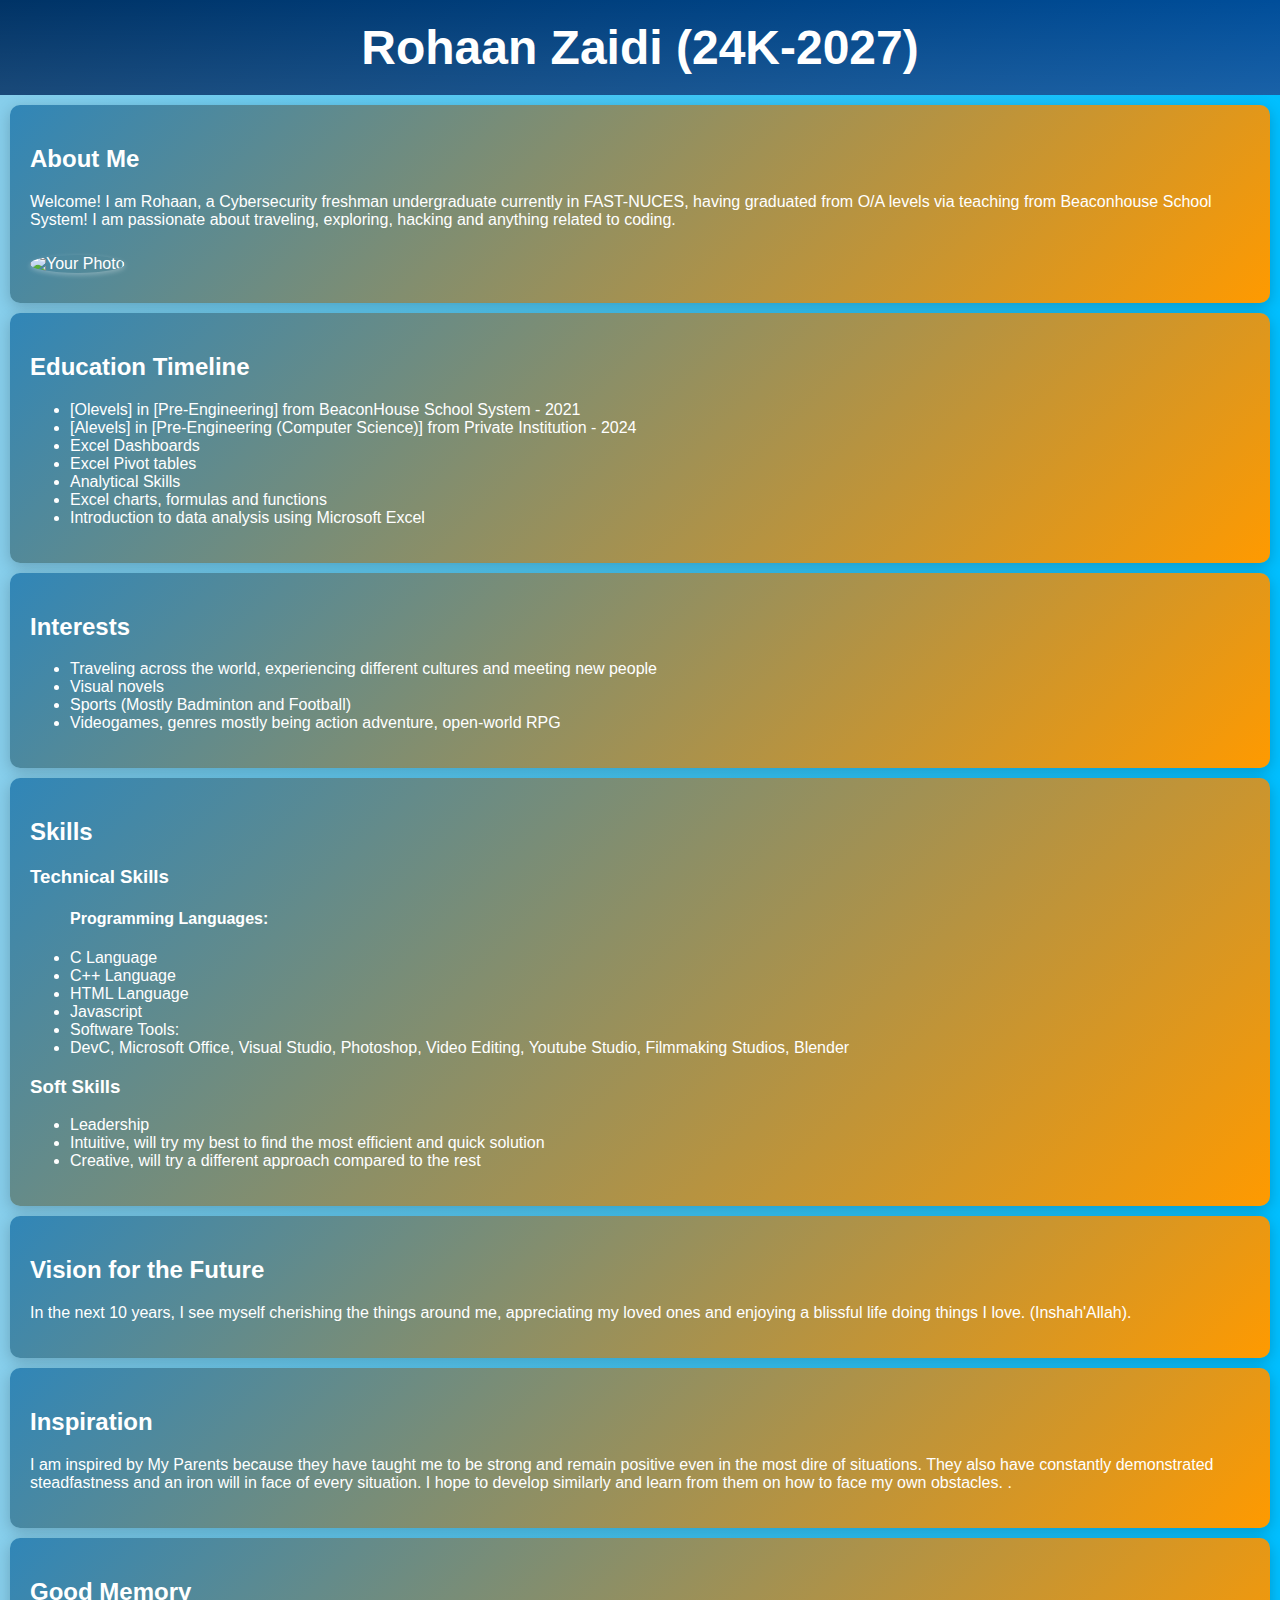
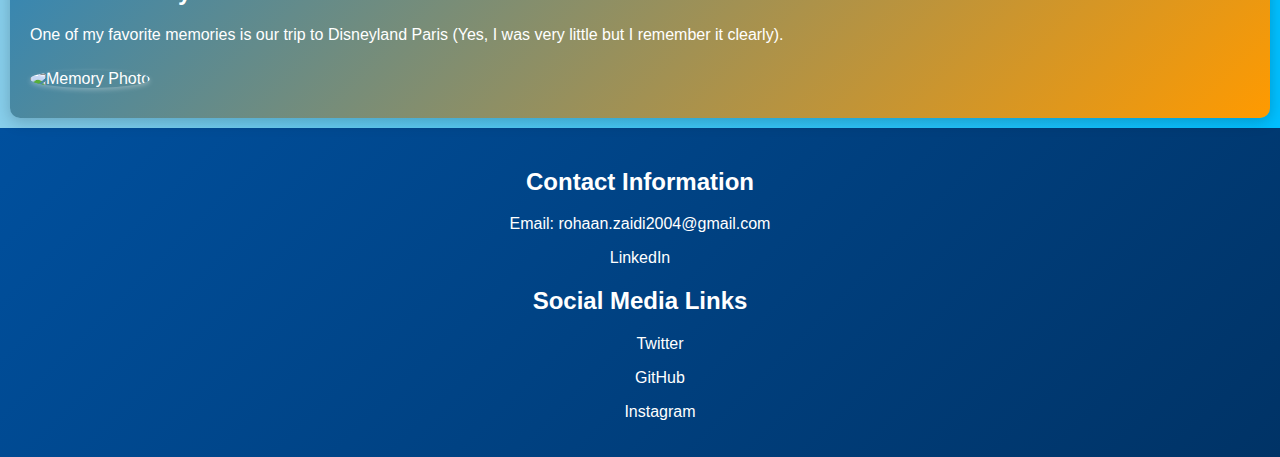
==== index.html @ 5b6cb92b "Update and rename Index.html to index.html" ====
<!DOCTYPE html>
<html lang="en">
<head>
    <meta charset="UTF-8">
    <meta name="viewport" content="width=device-width, initial-scale=1.0">
    <title>Rohaan Zaidi - Portfolio</title>
    <link rel="stylesheet" href="Index.css">
</head>
<body>
    <header>
        <h1>Rohaan Zaidi (24K-2027)</h1>
    </header>

    <section id="about">
        <h2>About Me</h2>
        <p>Welcome! I am Rohaan, a Cybersecurity freshman undergraduate currently in FAST-NUCES, having graduated from O/A levels via teaching from Beaconhouse School System!
             I am passionate about traveling, exploring, hacking and anything related to coding.</p>
        <img src="c:\Users\rohaa\Downloads\irl pfp blue background.png" alt="Your Photo" class="profile-photo">
    </section>

    <section id="education">
        <h2>Education Timeline</h2>
        <ul>
            <li>[Olevels] in [Pre-Engineering] from BeaconHouse School System - 2021</li>
            <li>[Alevels] in [Pre-Engineering (Computer Science)] from Private Institution - 2024</li>
            <li>Excel Dashboards</li>
            <li>Excel Pivot tables</li>
            <li>Analytical Skills</li>
            <li>Excel charts, formulas and functions</li>
            <li>Introduction to data analysis using Microsoft Excel</li>
        </ul>
    </section>

    <section id="interests">
        <h2>Interests</h2>
        <ul>
            <li>Traveling across the world, experiencing different cultures and meeting new people</li>
            <li>Visual novels</li>
            <li>Sports (Mostly Badminton and Football)</li>
            <li>Videogames, genres mostly being action adventure, open-world RPG</li>
        </ul>
    </section>

    <section id="skills">
        <h2>Skills</h2>
        <h3>Technical Skills</h3>
        <ul>
            <h4>Programming Languages:</h4>
            <li>C Language</li>
            <li>C++ Language</li>
            <li>HTML Language</li>
            <li>Javascript</li>
            <li>Software Tools:</li>
            <li>DevC, Microsoft Office, Visual Studio, Photoshop, Video Editing, Youtube Studio, Filmmaking Studios, Blender</li>
        
        </ul>
        <h3>Soft Skills</h3>
        <ul>
            <li>Leadership</li>
            <li>Intuitive, will try my best to find the most efficient and quick solution</li>
            <li>Creative, will try a different approach compared to the rest</li>
        </ul>
    </section>

    <section id="vision">
        <h2>Vision for the Future</h2>
        <p>In the next 10 years, I see myself cherishing the things around me, appreciating my loved ones and enjoying a blissful life doing things I love. (Inshah'Allah).</p>
    </section>

    <section id="inspiration">
        <h2>Inspiration</h2>
        <p>I am inspired by My Parents because they have taught me to be strong and remain positive even in the most dire of situations.
        They also have constantly demonstrated steadfastness and an iron will in face of every situation.
        I hope to develop similarly and learn from them on how to face my own obstacles. .</p>
    </section>

    <section id="memory">
        <h2>Good Memory</h2>
        <p>One of my favorite memories is our trip to Disneyland Paris (Yes, I was very little but I remember it clearly).</p>
        <img src="C:\Users\rohaa\Downloads\memorable experience.jpg" alt="Memory Photo" class="memory-photo">
    </section>

    <footer>
        <h2>Contact Information</h2>
        <p>Email: rohaan.zaidi2004@gmail.com</p>
        <p><a href="https://www.linkedin.com/in/rohaan-zaidi-55453a263/">LinkedIn</a></p>
        <h2>Social Media Links</h2>
        <ul>
            <p><a href="https://x.com/rohaan_zaidi">Twitter</a></p>
            <p><a href="https://github.com/RohaanZaidi">GitHub</a></p>
            <p><a href="https://www.instagram.com/fractalqualia/">Instagram</a></p>
        </ul>
    </footer>
</body>
</html>
---- Index.css ----
body{
     background: linear-gradient(90deg, #87CEEB 0%, #00BFFF 100%);
        margin: 0;
         padding: 0;
          color: #333;
           font-family: 'Saira Condensed', sans-serif;
         }

header {
        background: linear-gradient(135deg, #003366, #00509E); 
        color: white;
        padding: 20px 0;
        text-align: center;
        position: relative;
         }

header::before{
     content: "";
      position: absolute;
       top: 0;
        left: 0;
         width: 100%;
          height: 100%;
           background: linear-gradient(0deg, rgba(255, 255, 255, 0.1) 0%, rgba(255,255,255,0) 100%);
            z-index: 1;
         }

h1{ margin: 0;
     font-size: 3rem;
     }

     section {
        padding: 20px;
        margin: 10px;
        background: linear-gradient(135deg, #3086b8, #FF9A00);
        border-radius: 10px;
        box-shadow: 0 4px 15px rgba(0, 0, 0, 0.2);
        position: relative;
        z-index: 2;
        color: #fff; 
    }

.profile-photo{
     max-width: 200px;
      border-radius: 50%;
       margin: 10px 0;
        box-shadow: 0 2px 5px rgba(255, 255, 255, 0.3);
     }
.memory-photo{
    max-width: 2000px;
      border-radius: 100%;
       margin: 10px 0;
        box-shadow: 0 2px 5px rgba(255, 255, 255, 0.3);
     }

footer {
        text-align: center;
        padding: 20px;
        background: linear-gradient(135deg, #00509E, #003366);
        color: white;
        position: relative;
        z-index: 1;
    }

footer a{
     color: white;
      text-decoration: none;
     }

footer a:hover {
     text-decoration: underline;
     }
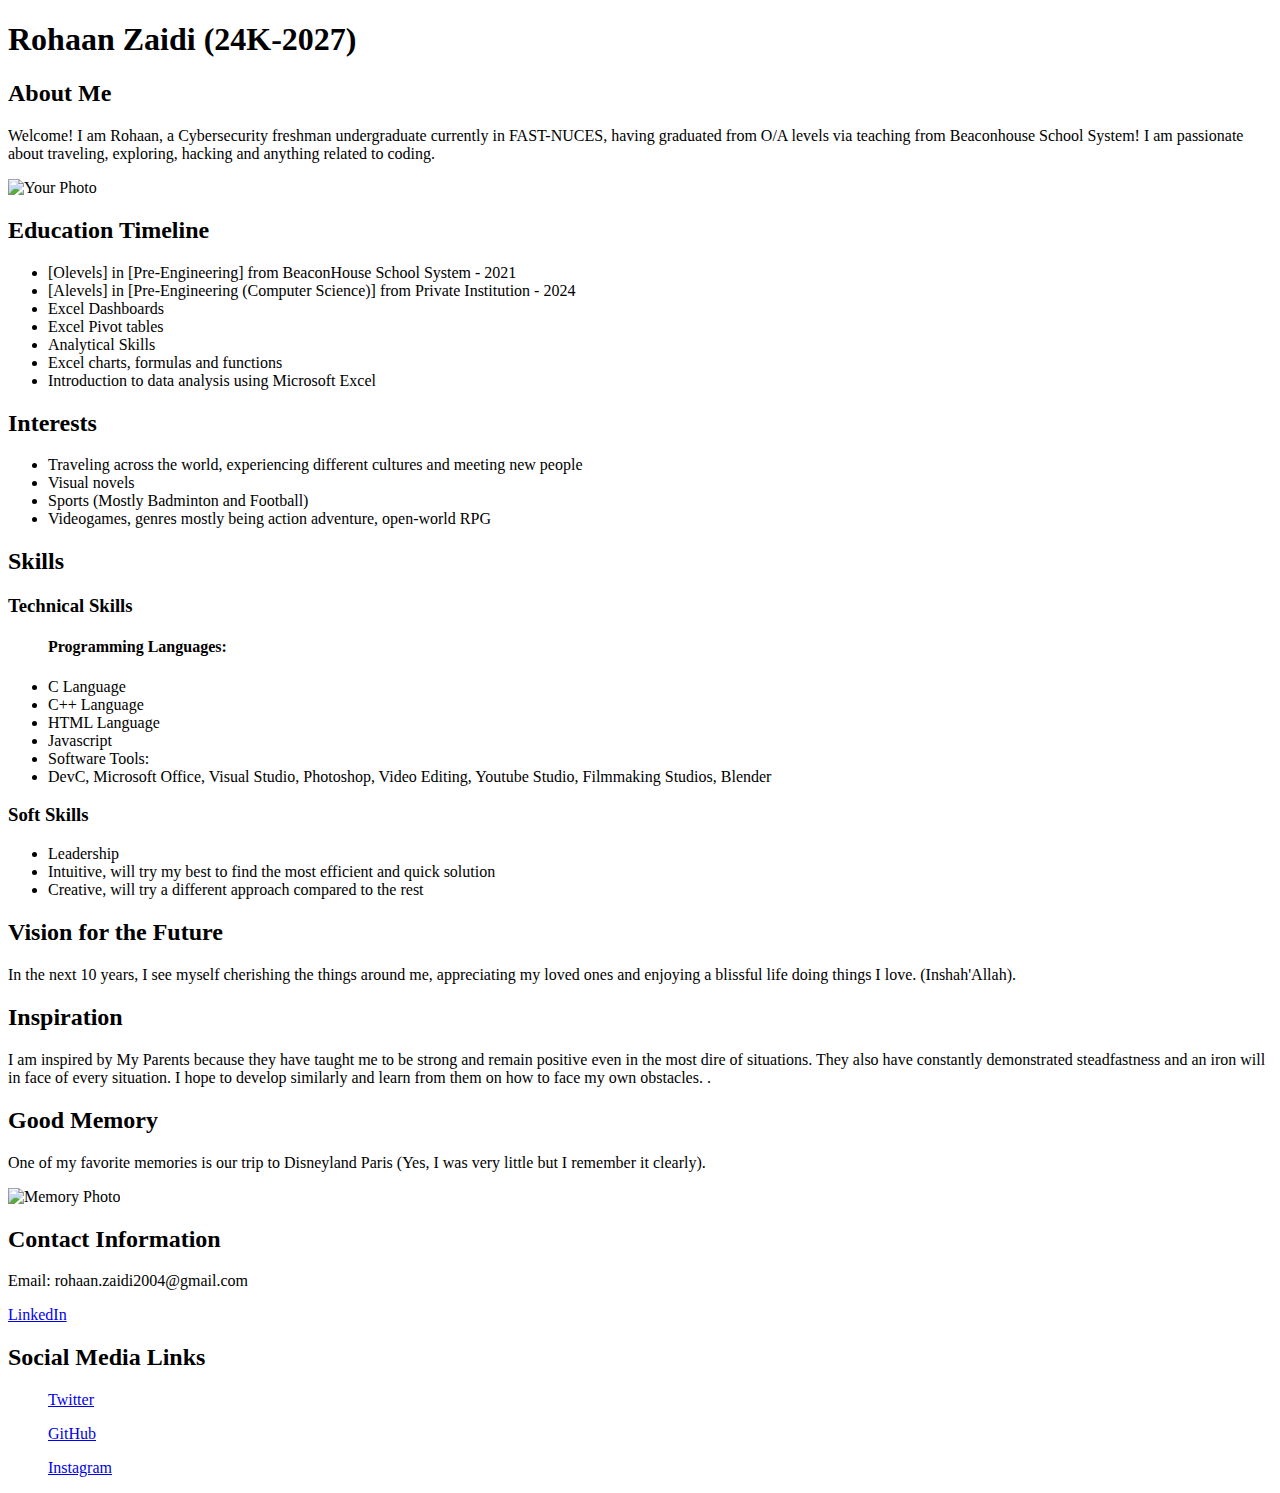
==== commit 3abe4ff1: "Update index.html" ====
--- a/index.html
+++ b/index.html
@@ -4,7 +4,7 @@
     <meta charset="UTF-8">
     <meta name="viewport" content="width=device-width, initial-scale=1.0">
     <title>Rohaan Zaidi - Portfolio</title>
-    <link rel="stylesheet" href="Index.css">
+    <link rel="stylesheet" href="style.css">
 </head>
 <body>
     <header>
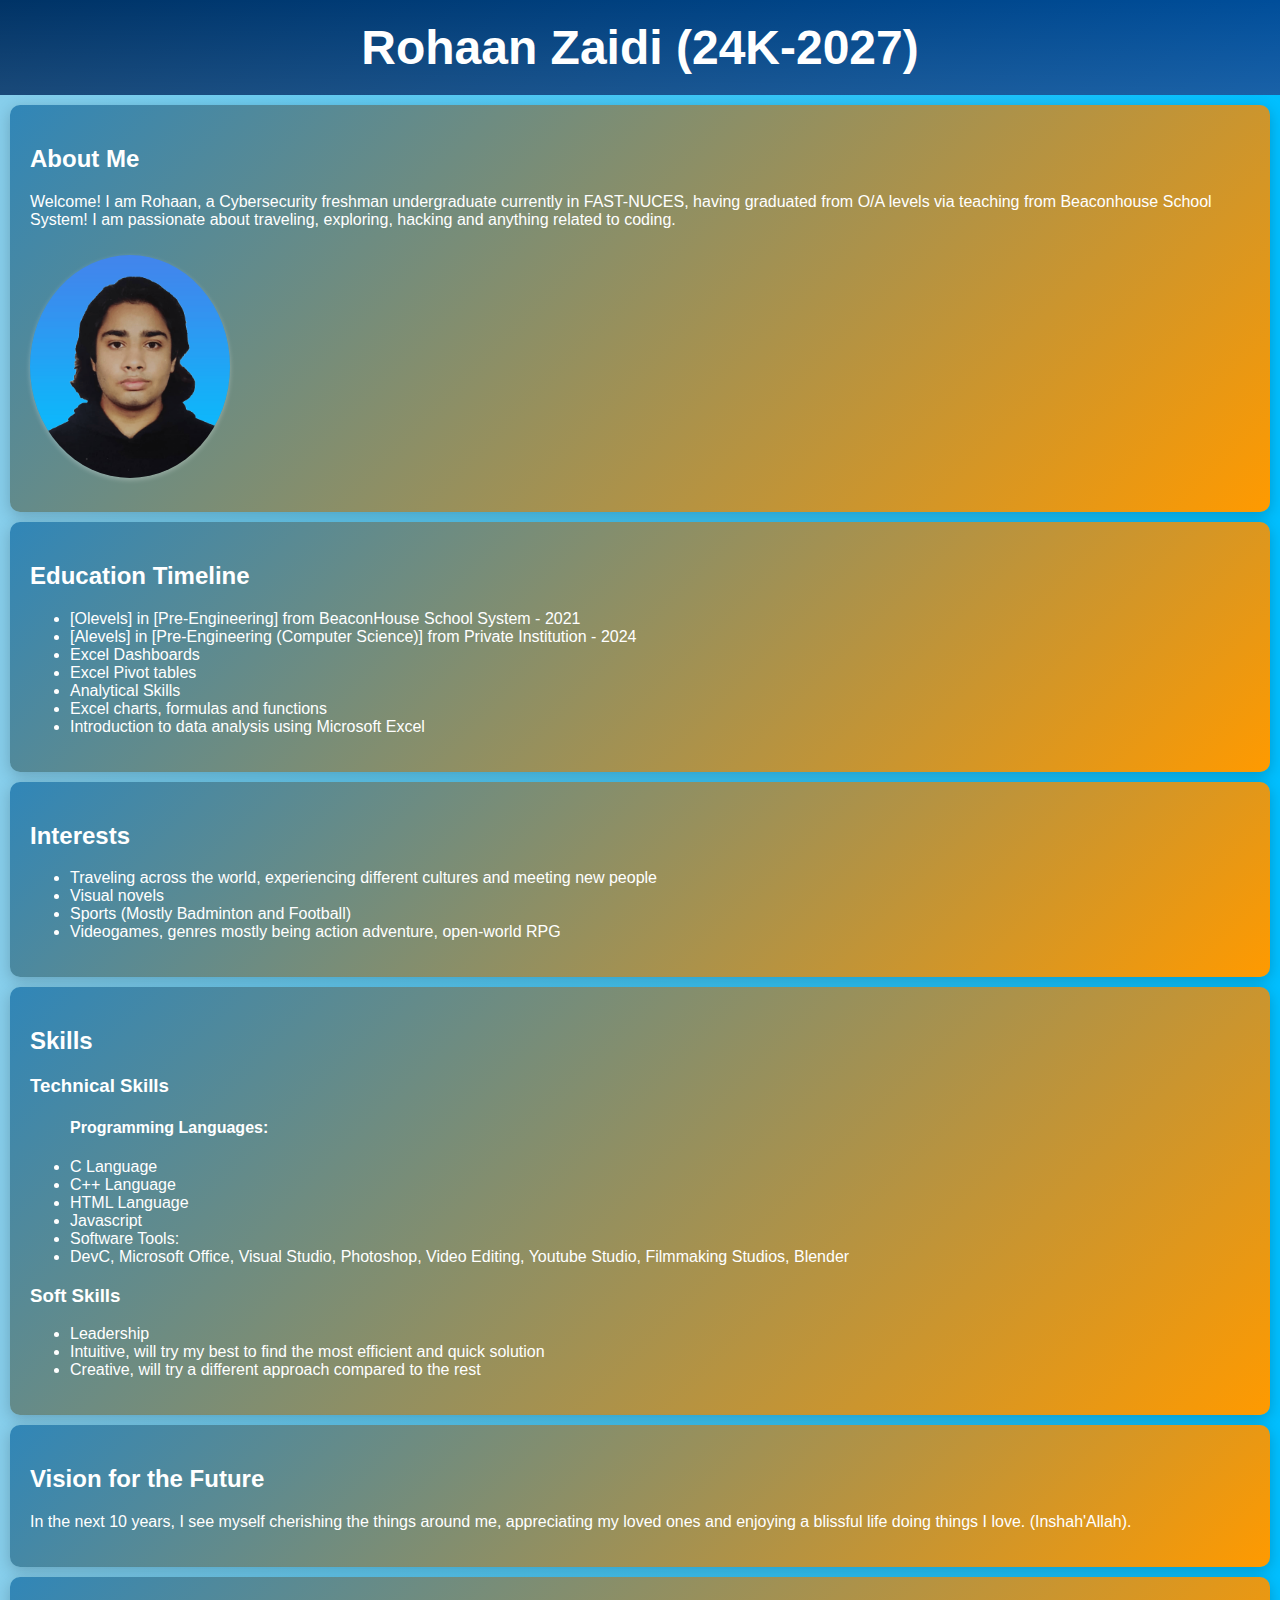
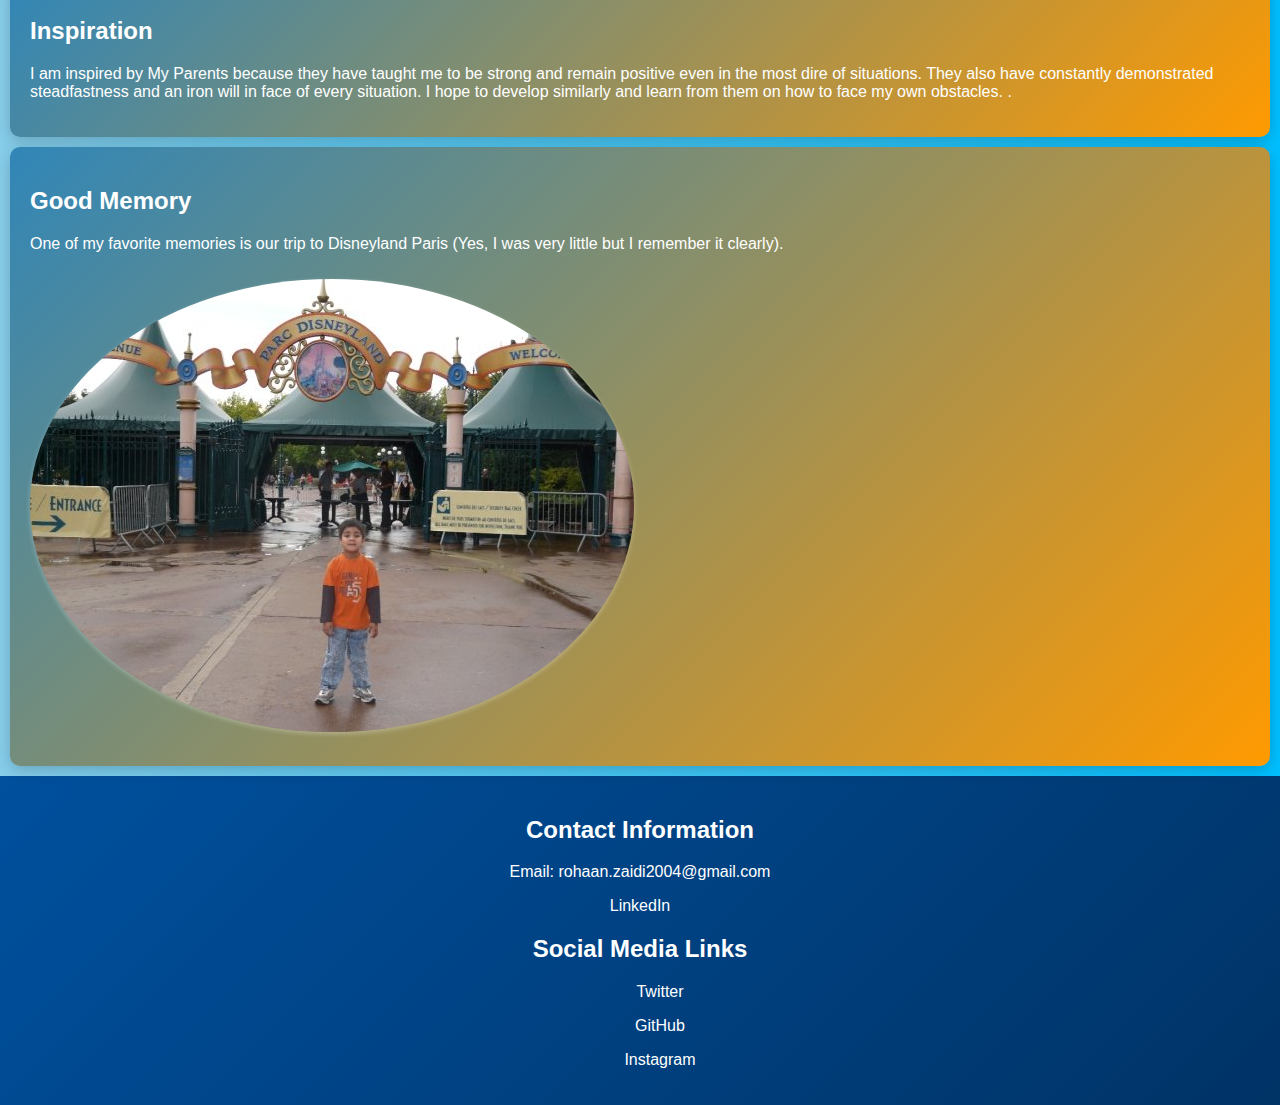
==== commit 682ac1af: "Update index.html" ====
--- a/index.html
+++ b/index.html
@@ -15,7 +15,7 @@
         <h2>About Me</h2>
         <p>Welcome! I am Rohaan, a Cybersecurity freshman undergraduate currently in FAST-NUCES, having graduated from O/A levels via teaching from Beaconhouse School System!
              I am passionate about traveling, exploring, hacking and anything related to coding.</p>
-        <img src="c:\Users\rohaa\Downloads\irl pfp blue background.png" alt="Your Photo" class="profile-photo">
+        <img src="irl pfp blue background.png" alt="Your Photo" class="profile-photo">
     </section>
 
     <section id="education">
@@ -77,7 +77,7 @@
     <section id="memory">
         <h2>Good Memory</h2>
         <p>One of my favorite memories is our trip to Disneyland Paris (Yes, I was very little but I remember it clearly).</p>
-        <img src="C:\Users\rohaa\Downloads\memorable experience.jpg" alt="Memory Photo" class="memory-photo">
+        <img src="memorable experience.jpg" alt="Memory Photo" class="memory-photo">
     </section>
 
     <footer>
--- a/style.css
+++ b/style.css
@@ -0,0 +1,72 @@
+body{
+     background: linear-gradient(90deg, #87CEEB 0%, #00BFFF 100%);
+        margin: 0;
+         padding: 0;
+          color: #333;
+           font-family: 'Saira Condensed', sans-serif;
+         }
+
+header {
+        background: linear-gradient(135deg, #003366, #00509E); 
+        color: white;
+        padding: 20px 0;
+        text-align: center;
+        position: relative;
+         }
+
+header::before{
+     content: "";
+      position: absolute;
+       top: 0;
+        left: 0;
+         width: 100%;
+          height: 100%;
+           background: linear-gradient(0deg, rgba(255, 255, 255, 0.1) 0%, rgba(255,255,255,0) 100%);
+            z-index: 1;
+         }
+
+h1{ margin: 0;
+     font-size: 3rem;
+     }
+
+     section {
+        padding: 20px;
+        margin: 10px;
+        background: linear-gradient(135deg, #3086b8, #FF9A00);
+        border-radius: 10px;
+        box-shadow: 0 4px 15px rgba(0, 0, 0, 0.2);
+        position: relative;
+        z-index: 2;
+        color: #fff; 
+    }
+
+.profile-photo{
+     max-width: 200px;
+      border-radius: 50%;
+       margin: 10px 0;
+        box-shadow: 0 2px 5px rgba(255, 255, 255, 0.3);
+     }
+.memory-photo{
+    max-width: 2000px;
+      border-radius: 100%;
+       margin: 10px 0;
+        box-shadow: 0 2px 5px rgba(255, 255, 255, 0.3);
+     }
+
+footer {
+        text-align: center;
+        padding: 20px;
+        background: linear-gradient(135deg, #00509E, #003366);
+        color: white;
+        position: relative;
+        z-index: 1;
+    }
+
+footer a{
+     color: white;
+      text-decoration: none;
+     }
+
+footer a:hover {
+     text-decoration: underline;
+     }
